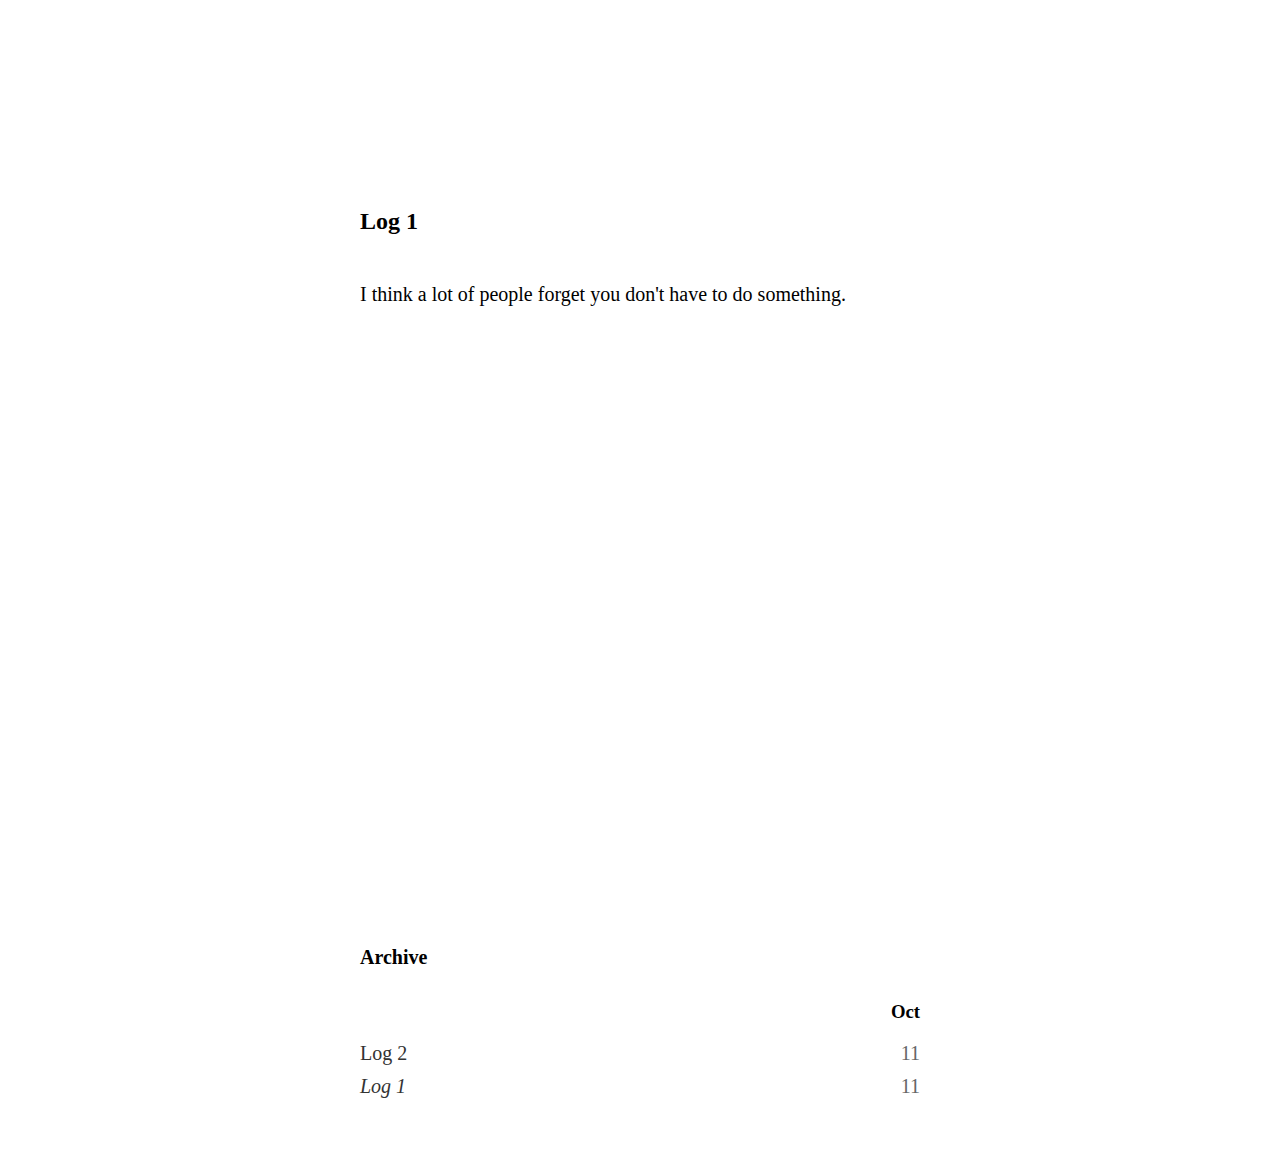
==== log1.html @ b4cf6c6d "Initial commit" ====
<html>
    <head>
        <link rel="stylesheet" type="text/css" href="styles.css">
        <title>Log 1</title>
    </head>
    <body>
        <h1>Log 1</h1>
        <p>I think a lot of people forget you don't have to do something.</p>
        <h2>Archive</h2>
<h3>oct</h3>
<p><a href="log2.html">Log 2</a> <span class="date">11</span></p>
<p><em><a href="log1.html">Log 1</a></em> <span class="date">11</span></p>

    </body>
    </html>
---- styles.css ----
body {
	max-width: 70ch;
	margin: 0 auto;
	padding: 3rem;
}

p {
	font-size: 1.25rem;
	margin: 10px 0;
	display: flex;
	justify-content: space-between;
}

h1 {
	margin-top: 10rem;
	margin-bottom: 3rem;
	font-size: 1.5rem;
}

h2 {
	margin-top: 40rem;
	margin-bottom: 2rem;
	font-size: 1.25rem;
}

h3 {
	text-align: right;
	text-transform: capitalize;
}


a {
	color: #333;
	text-decoration: none;
}

a:hover {
	color: #666;
}


.date {
    color: #666;
    text-align: right;
    margin-left: auto;
}
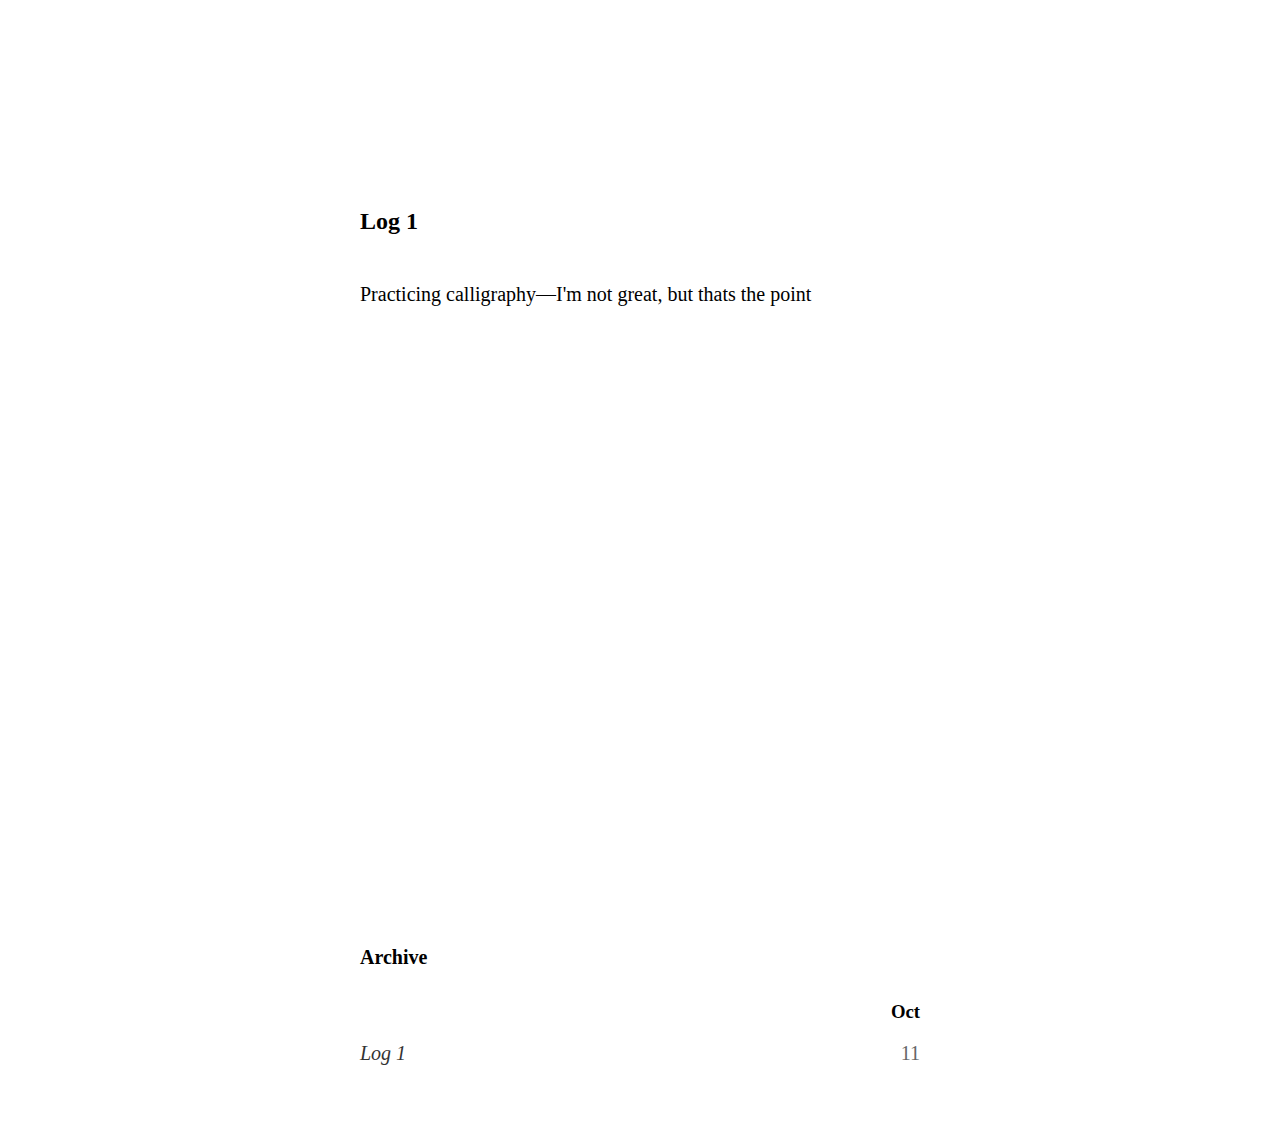
==== commit d7c9c768: "Commit 2024-10-11T21:10:12" ====
--- a/log1.html
+++ b/log1.html
@@ -6,10 +6,9 @@
     </head>
     <body>
         <h1>Log 1</h1>
-        <p>I think a lot of people forget you don't have to do something.</p>
+        <p>Practicing calligraphy—I'm not great, but thats the point</p>
         <h2>Archive</h2>
 <h3>oct</h3>
-<p><a href="log2.html">Log 2</a> <span class="date">11</span></p>
 <p><em><a href="log1.html">Log 1</a></em> <span class="date">11</span></p>
 
     </body>
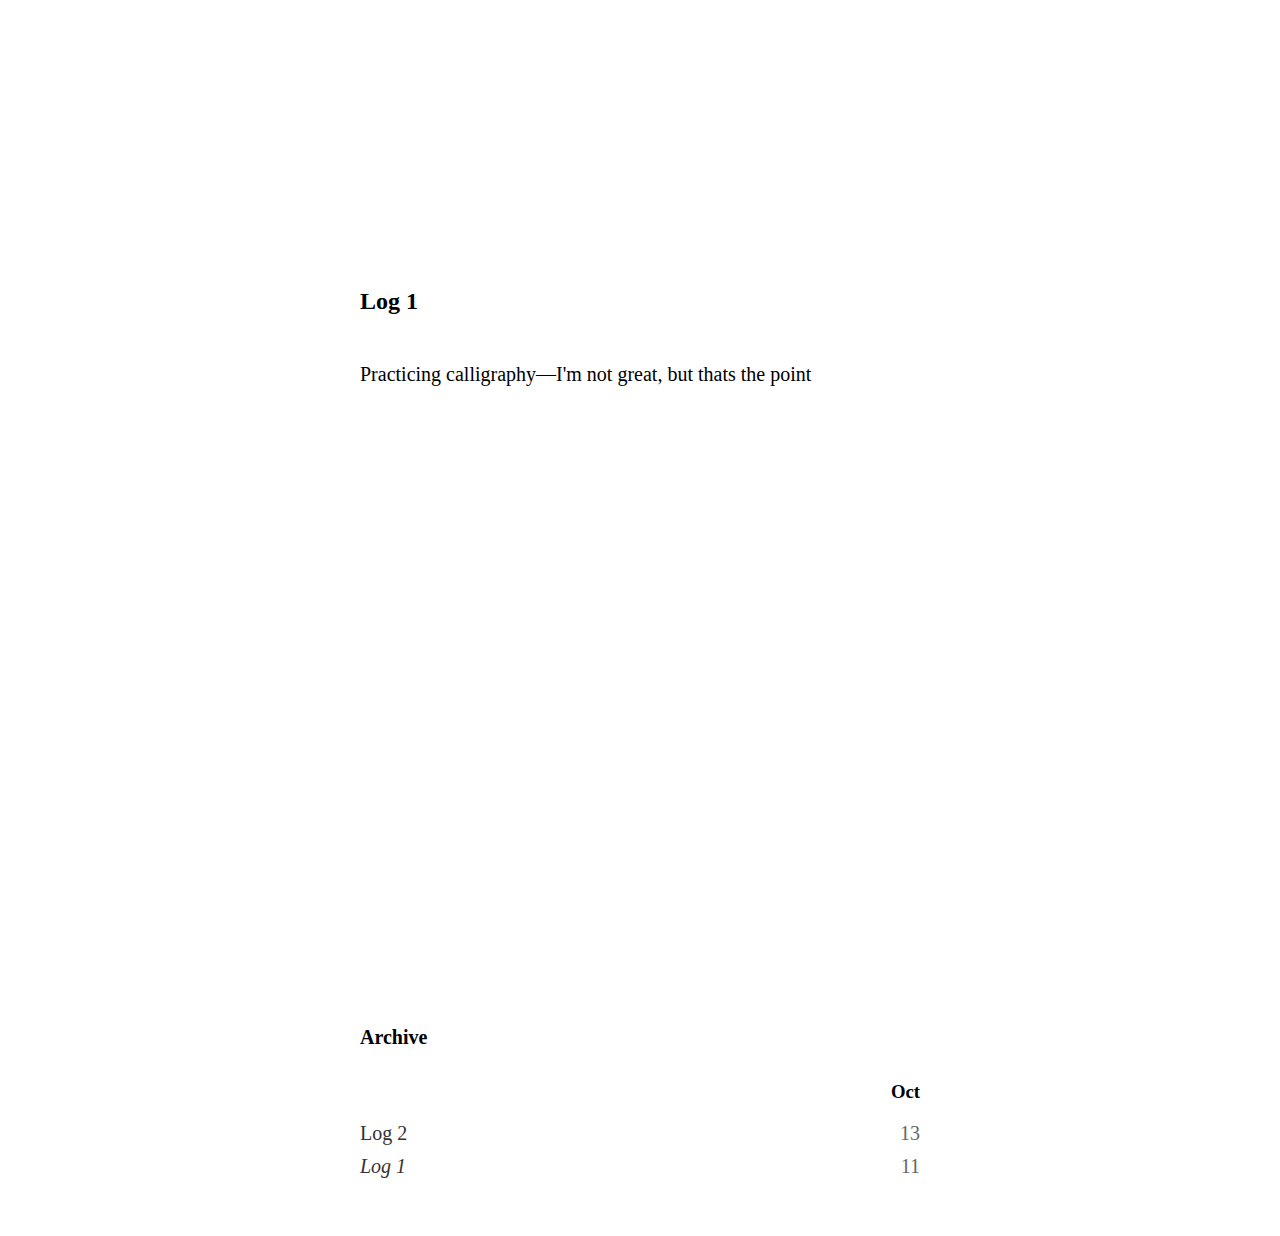
==== commit b0f25bd1: "Commit 2024-10-13T10:27:19" ====
--- a/log1.html
+++ b/log1.html
@@ -9,6 +9,7 @@
         <p>Practicing calligraphy—I'm not great, but thats the point</p>
         <h2>Archive</h2>
 <h3>oct</h3>
+<p><a href="log_2024-10-13_10-26-29.html">Log 2</a> <span class="date">13</span></p>
 <p><em><a href="log1.html">Log 1</a></em> <span class="date">11</span></p>
 
     </body>
--- a/styles.css
+++ b/styles.css
@@ -12,7 +12,7 @@
 }
 
 h1 {
-	margin-top: 10rem;
+	margin-top: 15rem;
 	margin-bottom: 3rem;
 	font-size: 1.5rem;
 }
@@ -28,7 +28,6 @@
 	text-transform: capitalize;
 }
 
-
 a {
 	color: #333;
 	text-decoration: none;
@@ -38,9 +37,8 @@
 	color: #666;
 }
 
-
 .date {
-    color: #666;
-    text-align: right;
-    margin-left: auto;
+	color: #666;
+	text-align: right;
+	margin-left: auto;
 }
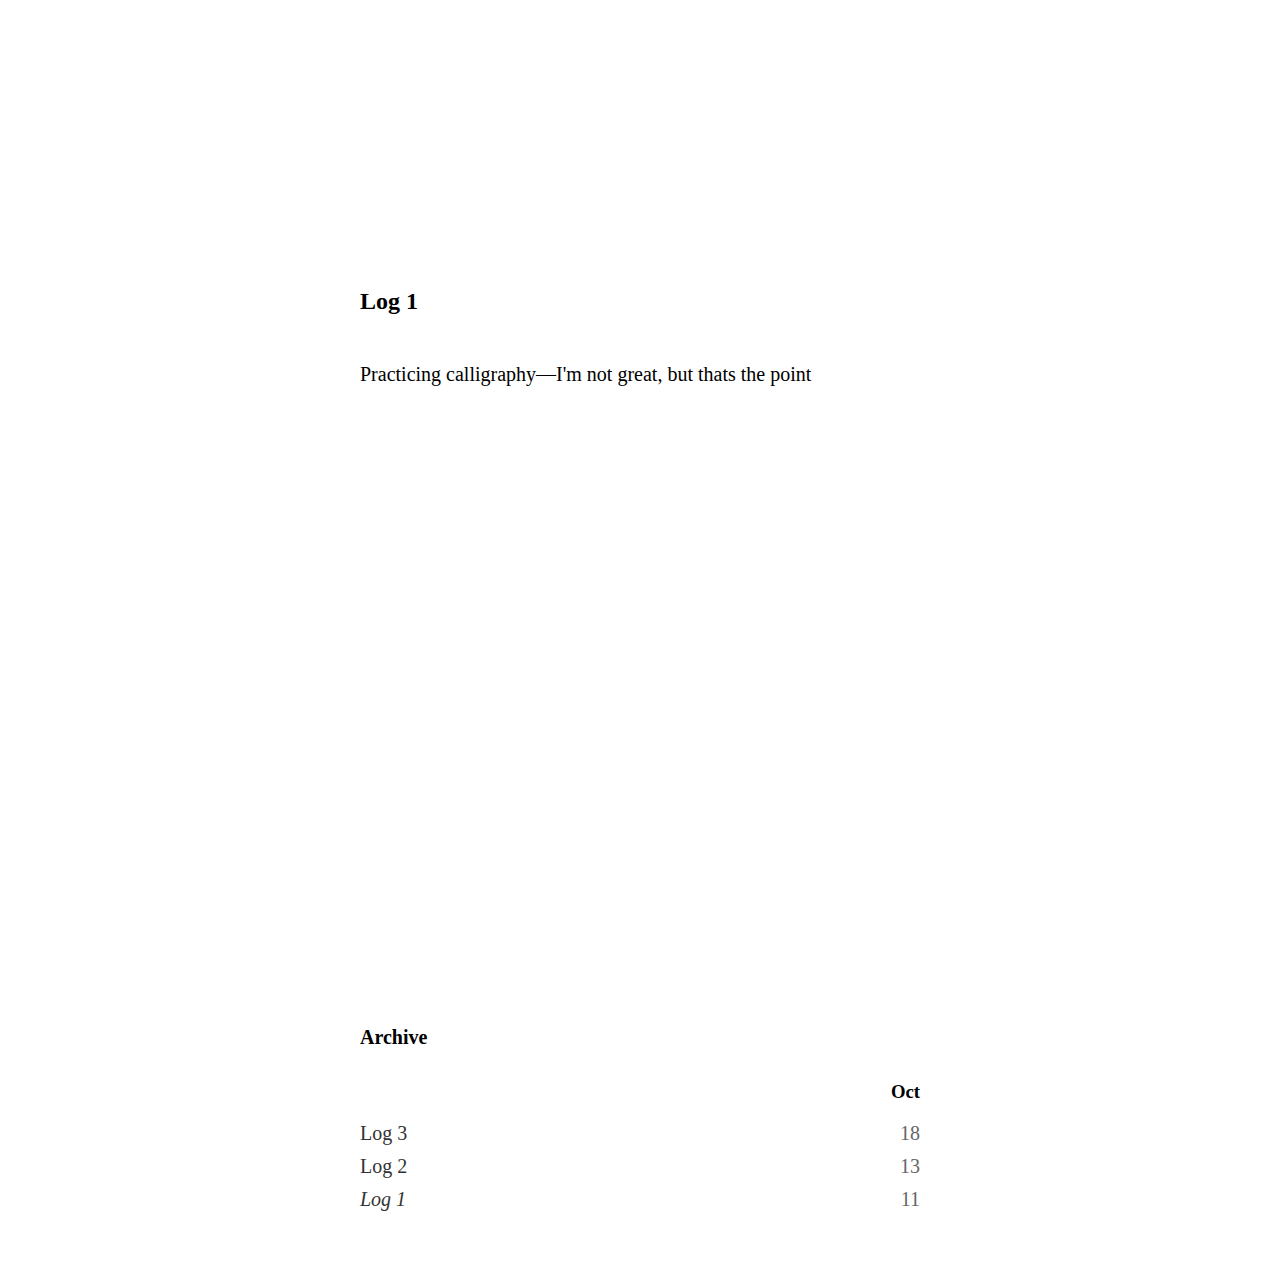
==== commit 029671e9: "Commit 2024-10-18T20:25:15" ====
--- a/log1.html
+++ b/log1.html
@@ -9,6 +9,7 @@
         <p>Practicing calligraphy—I'm not great, but thats the point</p>
         <h2>Archive</h2>
 <h3>oct</h3>
+<p><a href="log3.html">Log 3</a> <span class="date">18</span></p>
 <p><a href="log_2024-10-13_10-26-29.html">Log 2</a> <span class="date">13</span></p>
 <p><em><a href="log1.html">Log 1</a></em> <span class="date">11</span></p>
 
